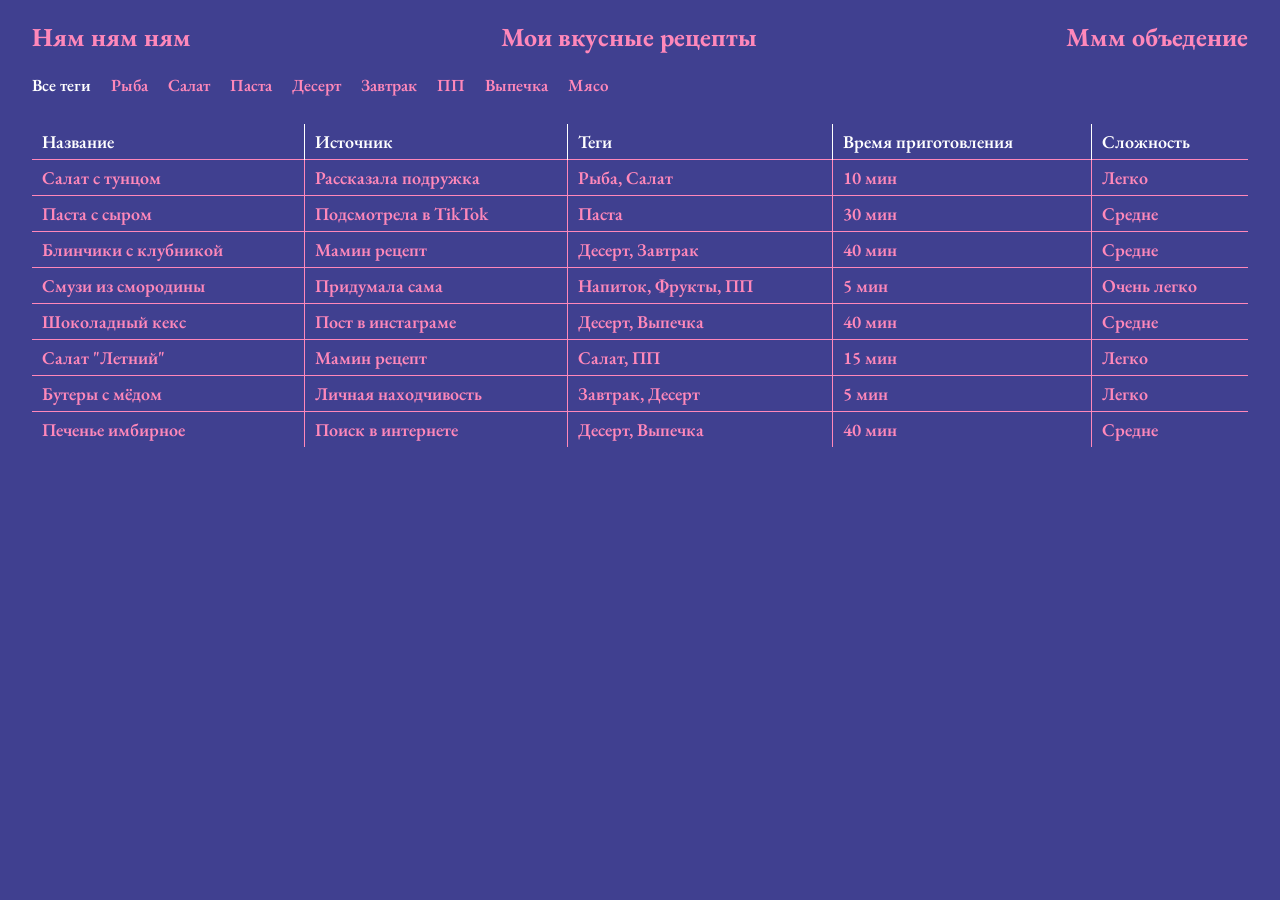
==== index.html @ 1786e533 "init" ====
<!doctype html>
<html lang="en">
  <head>
    <meta charset="UTF-8" />
    <link rel="stylesheet" href="style.css" />
    <meta name="viewport" content="width=device-width, initial-scale=1.0" />
    <title>Document</title>
  </head>
  <body>
    <header>
      <h1>Ням ням ням</h1>
      <h1>Мои вкусные рецепты</h1>
      <h1>Ммм объедение</h1>
    </header>

    <div class="tags">
      <button>Все теги</button>
      <button>Рыба</button>
      <button>Салат</button>
      <button>Паста</button>
      <button>Десерт</button>
      <button>Завтрак</button>
      <button>ПП</button>
      <button>Выпечка</button>
      <button>Мясо</button>
    </div>

    <table>
      <thead>
        <tr>
          <th>Название</th>
          <th>Источник</th>
          <th>Теги</th>
          <th>Время приготовления</th>
          <th>Сложность</th>
        </tr>
      </thead>
      <tbody>
        <tr>
          <td>Салат с тунцом</td>
          <td>Рассказала подружка</td>
          <td>
            <span>Рыба</span>
            <span>Салат</span>
          </td>
          <td>10 мин</td>
          <td>Легко</td>
        </tr>
        <tr>
          <td>Паста с сыром</td>
          <td>Подсмотрела в TikTok</td>
          <td>
            <span>Паста</span>
          </td>
          <td>30 мин</td>
          <td>Средне</td>
        </tr>
        <tr>
          <td>Блинчики с клубникой</td>
          <td>Мамин рецепт</td>
          <td>
            <span>Десерт</span>
            <span>Завтрак</span>
          </td>
          <td>40 мин</td>
          <td>Средне</td>
        </tr>

        <tr>
          <td>Смузи из смородины</td>
          <td>Придумала сама</td>
          <td>
            <span>Напиток</span>
            <span>Фрукты</span>
            <span>ПП</span>
          </td>
          <td>5 мин</td>
          <td>Очень легко</td>
        </tr>

        <tr>
          <td>Шоколадный кекс</td>
          <td>Пост в инстаграме</td>
          <td>
            <span>Десерт</span>
            <span>Выпечка</span>
          </td>
          <td>40 мин</td>
          <td>Средне</td>
        </tr>

        <tr>
          <td>Салат "Летний"</td>
          <td>Мамин рецепт</td>
          <td>
            <span>Салат</span>
            <span>ПП</span>
          </td>
          <td>15 мин</td>
          <td>Легко</td>
        </tr>

        <tr>
          <td>Бутеры с мёдом</td>
          <td>Личная находчивость</td>
          <td>
            <span>Завтрак</span>
            <span>Десерт</span>
          </td>
          <td>5 мин</td>
          <td>Легко</td>
        </tr>

        <tr>
          <td>Печенье имбирное</td>
          <td>Поиск в интернете</td>
          <td>
            <span>Десерт</span>
            <span>Выпечка</span>
          </td>
          <td>40 мин</td>
          <td>Средне</td>
        </tr>
      </tbody>
    </table>
  </body>
  <script src="script.js"></script>
</html>

<!-- #### Примеры сайтов с таблицами

https://www.joostgrootens.nl/archive

https://grafton9.net/webarchive/

В гитхабе список файлов репозитория свёрстан как таблица:

https://github.com/tanyaponomaryova/4-module-1st-day

https://www.replacementdocs.com/download.php — старый монстро сайт, где всё почему-то свёрстано с помощью таблиц

https://www.theaoc.co.uk/directory/ — постоянно меняются цвета

https://projects.kwon.nyc/internet-is-fun/

-->
---- style.css ----
@import url("https://fonts.googleapis.com/css2?family=EB+Garamond:ital,wght@0,400..800;1,400..800&family=Inter:ital,opsz,wght@0,14..32,100..900;1,14..32,100..900&family=Montserrat:ital,wght@0,100..900;1,100..900&family=PT+Serif:ital,wght@0,400;0,700;1,400;1,700&display=swap");

:root {
  --bg-color: rgb(64, 64, 144);
  --data-color: rgb(255, 136, 186);
  --table-header-color: white;
}

* {
  font-family: "EB Garamond";
  padding: 0;
  margin: 0;
  box-sizing: border-box;
}

body {
  width: 100vw;
  position: relative;
  background-color: var(--bg-color);
  color: var(--data-color);

  overflow-x: hidden;

  padding-bottom: 32px;
}

::selection {
  background-color: var(--table-header-color);
}

body::after {
  content: "";
  /* background-image: url(img/maket.png); */
  z-index: 100;
  width: 100vw;
  height: 100vh;
  position: absolute;
  top: 0;
  left: 0;
  background-size: cover;
  opacity: 0.5;
  pointer-events: none;
}

h1 {
  font-size: 26px;
  font-weight: 700;
}

header {
  display: flex;
  width: 100%;
  justify-content: space-between;
  padding: 20px 32px;
}

.tags {
  display: flex;
  gap: 20px;
  margin: 0px 32px;
}

.tags button {
  background: none;
  border: none;
  color: var(--data-color);
  font-weight: 600;
  font-size: 17px;
}

.tags > :first-child {
  color: var(--table-header-color);
}

table {
  width: calc(100vw - 32px * 2);

  margin-top: 28px;
  margin-left: 32px;
  text-align: left;
  border-collapse: collapse;
}

th {
  color: var(--table-header-color);
}

th,
td {
  font-weight: 600;
  font-size: 18px;

  padding: 6px 10px;

  border: 1px solid var(--data-color);
  border-bottom: none;
}

tr > :first-child {
  border-left: none;
}

tr > :last-child {
  border-right: none;
}

thead > :first-child > * {
  border-top: none;
  border-color: var(--table-header-color);
}

/* tbody > :last-child > * {
  border-bottom: none;
} */

/* запятые */
tr > :nth-child(3) > :not(:last-child)::after {
  content: ",";
}
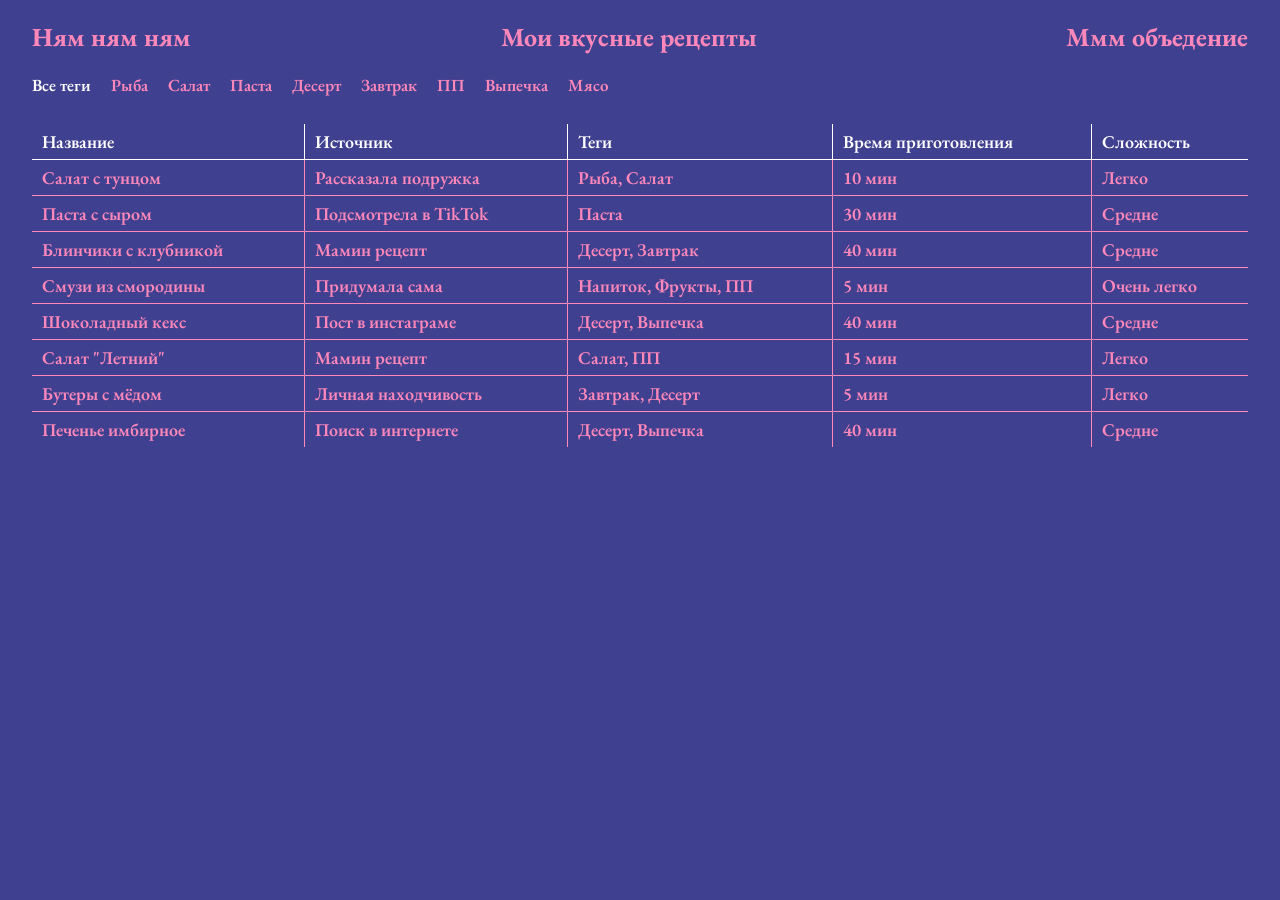
==== commit 1243e354: "remove useless lines, add new page for new table" ====
--- a/index.html
+++ b/index.html
@@ -2,7 +2,7 @@
 <html lang="en">
   <head>
     <meta charset="UTF-8" />
-    <link rel="stylesheet" href="style.css" />
+    <link rel="stylesheet" href="stylesheets/recipes.css" />
     <meta name="viewport" content="width=device-width, initial-scale=1.0" />
     <title>Document</title>
   </head>
@@ -124,7 +124,7 @@
       </tbody>
     </table>
   </body>
-  <script src="script.js"></script>
+  <script src="recipes.js"></script>
 </html>
 
 <!-- #### Примеры сайтов с таблицами
--- a/stylesheets/recipes.css
+++ b/stylesheets/recipes.css
@@ -0,0 +1,122 @@
+@import url("https://fonts.googleapis.com/css2?family=EB+Garamond:ital,wght@0,400..800;1,400..800&family=Inter:ital,opsz,wght@0,14..32,100..900;1,14..32,100..900&family=Montserrat:ital,wght@0,100..900;1,100..900&family=PT+Serif:ital,wght@0,400;0,700;1,400;1,700&display=swap");
+
+:root {
+  --bg-color: rgb(64, 64, 144);
+  --data-color: rgb(255, 136, 186);
+  --table-header-color: white;
+}
+
+* {
+  font-family: "EB Garamond";
+  padding: 0;
+  margin: 0;
+  box-sizing: border-box;
+}
+
+body {
+  width: 100vw;
+  position: relative;
+  background-color: var(--bg-color);
+  color: var(--data-color);
+
+  overflow-x: hidden;
+
+  padding-bottom: 32px;
+}
+
+::selection {
+  background-color: var(--table-header-color);
+}
+
+body::after {
+  content: "";
+  /* background-image: url(img/maket.png); */
+  z-index: 100;
+  width: 100vw;
+  height: 100vh;
+  position: absolute;
+  top: 0;
+  left: 0;
+  background-size: cover;
+  opacity: 0.5;
+  pointer-events: none;
+}
+
+h1 {
+  font-size: 26px;
+  font-weight: 700;
+}
+
+header {
+  display: flex;
+  width: 100%;
+  justify-content: space-between;
+  padding: 20px 32px;
+}
+
+.tags {
+  display: flex;
+  gap: 20px;
+  margin: 0px 32px;
+}
+
+.tags button {
+  background: none;
+  border: none;
+  color: var(--data-color);
+  font-weight: 600;
+  font-size: 17px;
+}
+
+.tags > :first-child {
+  color: var(--table-header-color);
+}
+
+table {
+  width: calc(100vw - 32px * 2);
+
+  margin-top: 28px;
+  margin-left: 32px;
+  text-align: left;
+  border-collapse: collapse;
+}
+
+th {
+  color: var(--table-header-color);
+}
+
+th,
+td {
+  font-weight: 600;
+  font-size: 18px;
+
+  padding: 6px 10px;
+
+  border: 1px solid var(--data-color);
+}
+
+td {
+  border-bottom: none;
+}
+
+tr > :first-child {
+  border-left: none;
+}
+
+tr > :last-child {
+  border-right: none;
+}
+
+thead > :first-child > * {
+  border-top: none;
+  border-color: var(--table-header-color);
+}
+
+/* tbody > :last-child > * {
+  border-bottom: none;
+} */
+
+/* запятые */
+tr > :nth-child(3) > :not(:last-child)::after {
+  content: ",";
+}
